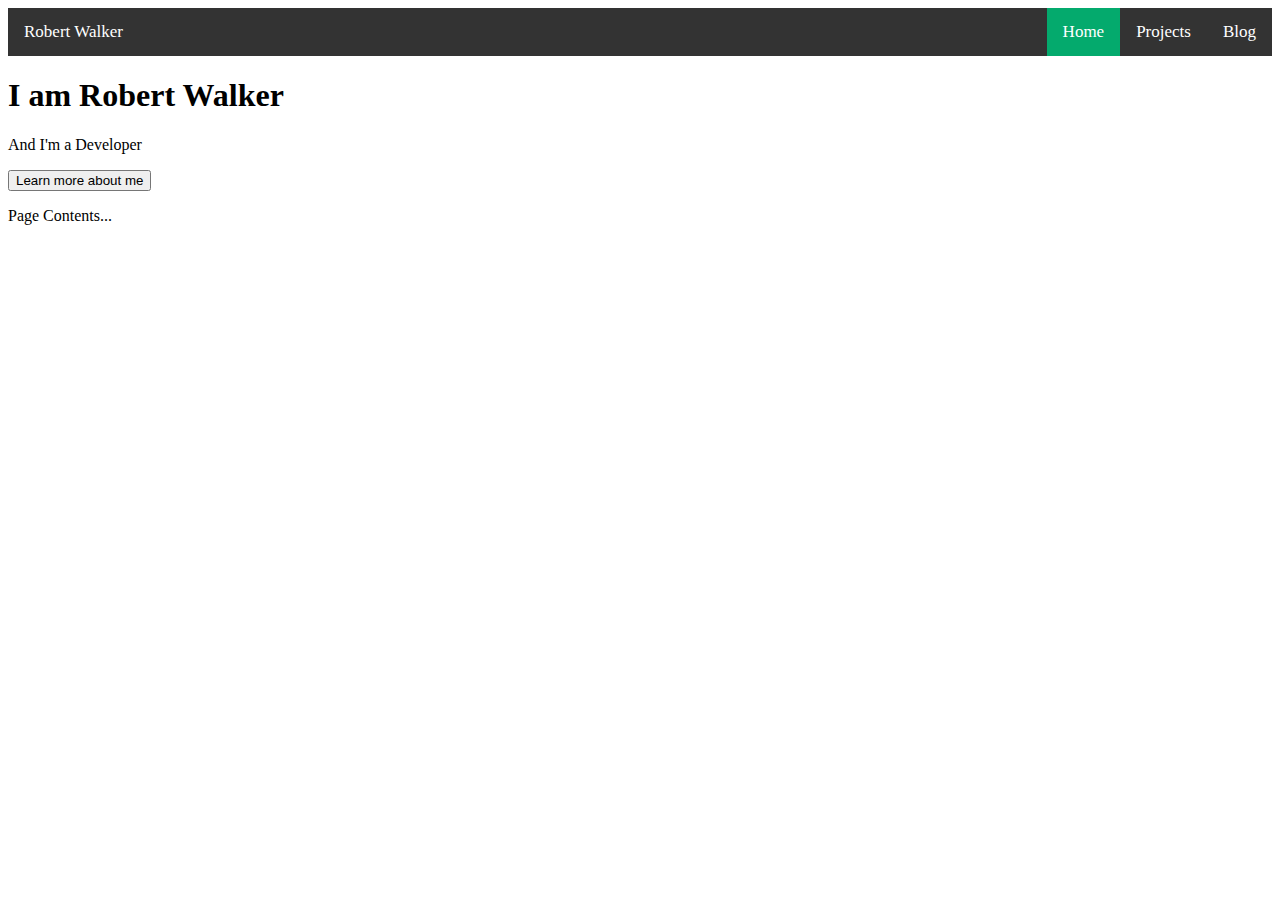
==== index.html @ d649d68d "feat: add initial HTML and CSS files for project" ====
<!DOCTYPE html>
<html>
    <head>
        <title>Robert Walker</title>
        <meta charset="UTF-8">
        <meta name="viewport" content="width=device-width-initial-scale=1.0">
        <link href="css/style.css" rel="stylesheet">
        <script src="main.js"></script>
    </head>
    <body> 
        <div class="topbar">
            <a class="split">Robert Walker</a>
            <a>Blog</a>
            <a>Projects</a>
            <a class="current">Home</a>
        </div>
        <div class="image">
            <div class="name">
                <h1>I am Robert Walker</h1>
                <p>And I'm a Developer</p>
                <button>Learn more about me</button>
            </div>
        </div>
        <p>Page Contents...</p>
    </body>
</html>
---- css/style.css ----
.topbar {
    background-color: #333;
    overflow: hidden;
}

.topbar a {
    float: right;
    color: white;
    text-align: center;
    padding: 14px 16px;
    text-decoration: none;
    font-size: 17px;
}

.topbar a:hover {
    background-color: green;
    color: #ddd;
}

.topbar a.current {
    background-color: #04AA6D;
}

.topbar a.split {
    float: left;
}
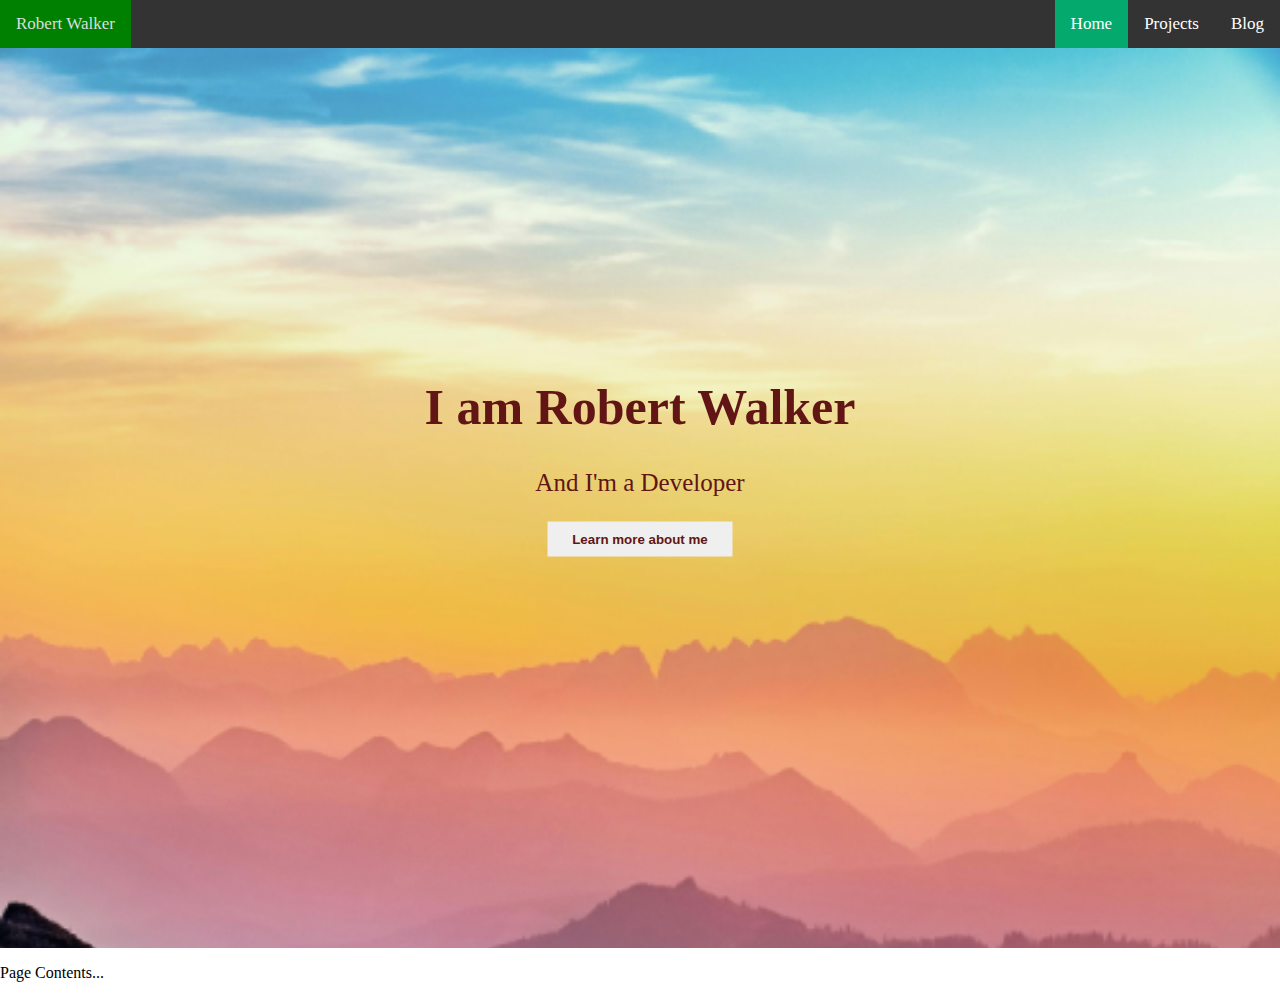
==== commit 65a9dcec: "feat: add "hero" landing page" ====
--- a/index.html
+++ b/index.html
@@ -3,9 +3,9 @@
     <head>
         <title>Robert Walker</title>
         <meta charset="UTF-8">
-        <meta name="viewport" content="width=device-width-initial-scale=1.0">
+        <meta name="viewport" content="width=device-width, height=device-height, initial-scale=1.0">
         <link href="css/style.css" rel="stylesheet">
-        <script src="main.js"></script>
+        <!--<script src="main.js"></script>-->
     </head>
     <body> 
         <div class="topbar">
--- a/css/style.css
+++ b/css/style.css
@@ -1,3 +1,11 @@
+/* Base Settings */
+
+body {
+  margin: 0;
+}
+
+/* Navigation bar */
+
 .topbar {
     background-color: #333;
     overflow: hidden;
@@ -15,6 +23,7 @@
 .topbar a:hover {
     background-color: green;
     color: #ddd;
+    cursor: pointer;
 }
 
 .topbar a.current {
@@ -25,3 +34,39 @@
     float: left;
 }
 
+/* Heroing Front Page */
+
+body h1 {
+    font-size: 50px;
+}
+
+.name p {
+    font-size: 25px;
+}
+
+.image {
+    background-image: url("/imgs/mountain-view.png");
+    background-repeat: no-repeat;
+    background-size: cover;
+    height: 100svh;    
+}
+
+.name { 
+    color: rgb(97, 21, 21);
+    text-align: center;
+    top: 50%;
+    left: 50%;
+    position: absolute;
+    transform: translate(-50%, -50%);
+}
+
+.name button {
+    border: none;
+    font-weight: bold;
+    padding: 10px 25px;
+    cursor: pointer;
+    outline: 0;
+    color: rgb(97, 21, 21);
+    text-align: center;
+    display: inline;
+}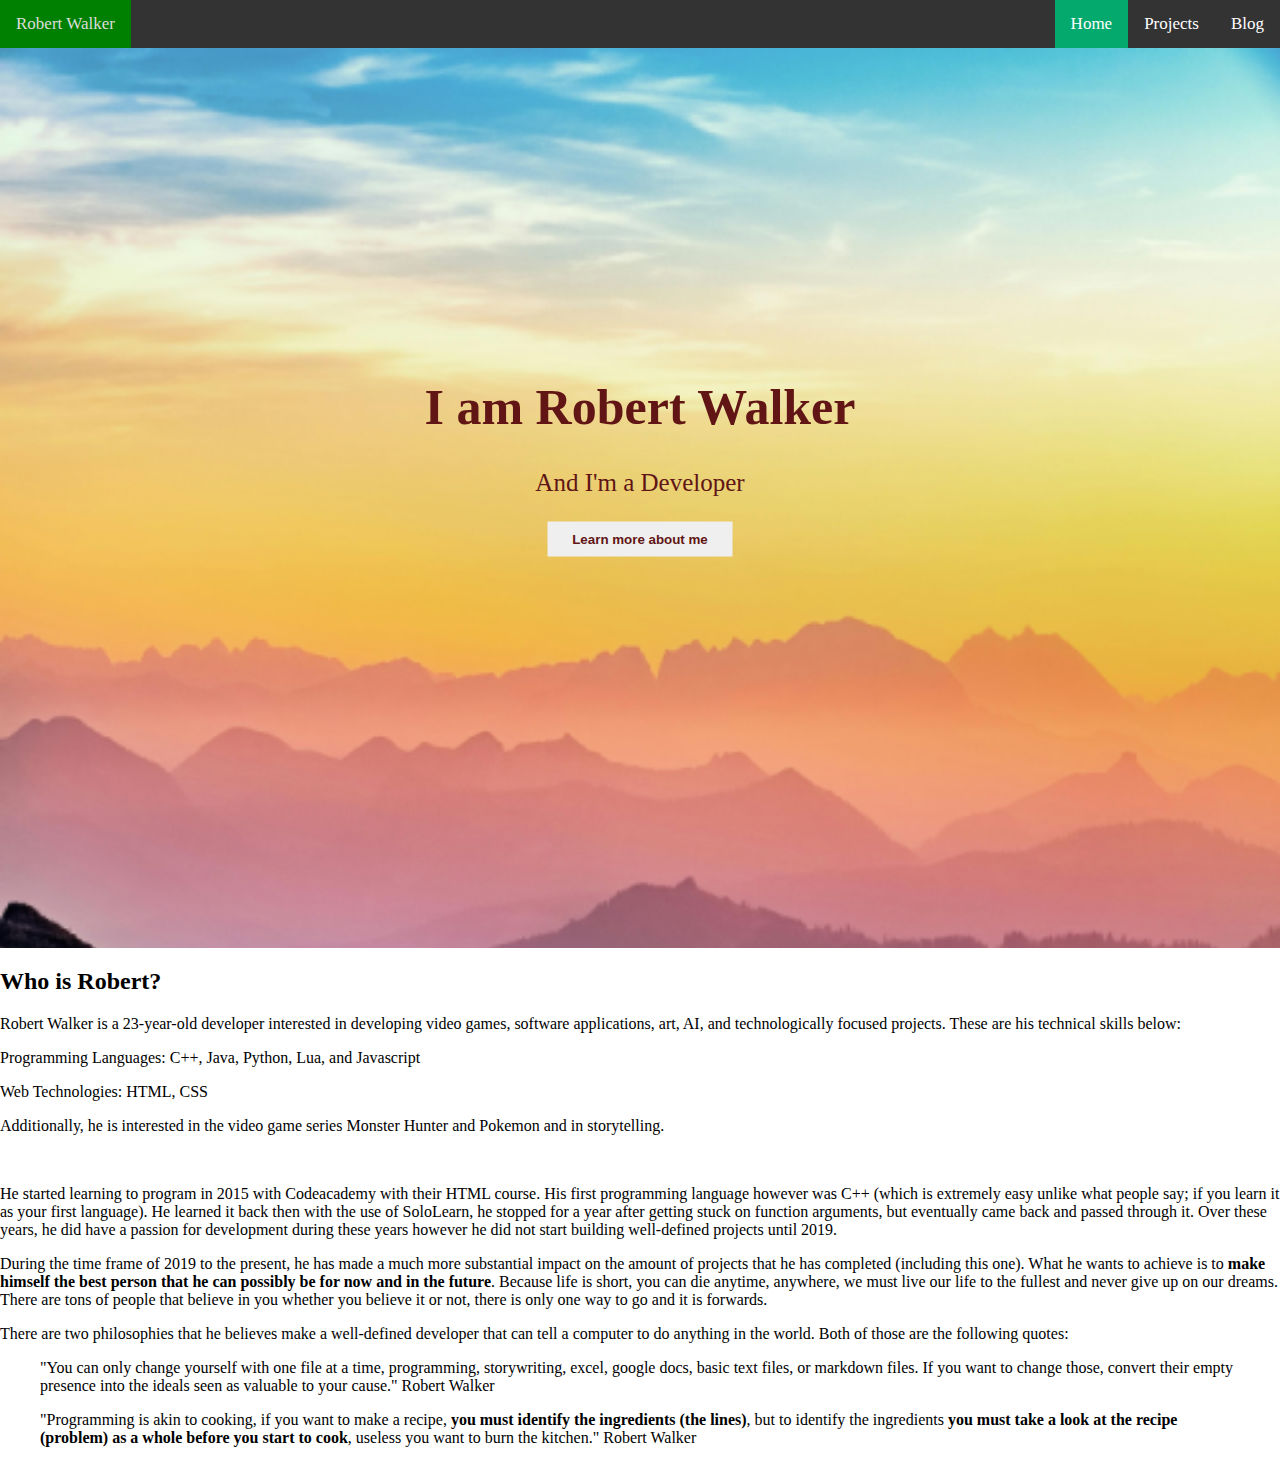
==== commit 1daaaefb: "feat: add html page going over my character" ====
--- a/index.html
+++ b/index.html
@@ -10,9 +10,9 @@
     <body> 
         <div class="topbar">
             <a class="split">Robert Walker</a>
-            <a>Blog</a>
-            <a>Projects</a>
-            <a class="current">Home</a>
+            <a href="blog.html">Blog</a>
+            <a href="projects.html">Projects</a>
+            <a class="current" href="index.html">Home</a>
         </div>
         <div class="image">
             <div class="name">
@@ -21,6 +21,46 @@
                 <button>Learn more about me</button>
             </div>
         </div>
-        <p>Page Contents...</p>
+        <div class="about">
+            <h2>Who is Robert?</h2>
+            <p>Robert Walker is a 23-year-old developer interested in developing video games, software applications, art, AI, and technologically focused projects. These are his technical skills below: </p> 
+
+            <p>Programming Languages: C++, Java, Python, Lua, and Javascript</p>
+            <p>Web Technologies: HTML, CSS</p>
+
+            <!--
+            <ul>
+                <li>C++</li>
+                <li>Java</li>
+                <li>Python</li>
+                <li>Lua</li>
+                <li>Javascript</li>
+            </ul>
+
+            -->
+           <!--
+            <p>There are other languages which are not considered programming languages that he is adept with which are the following: </p>
+
+            <ul>
+                <li>HTML</li>
+                <li>CSS</li>
+            </ul>
+
+            -->
+            <p>Additionally, he is interested in the video game series Monster Hunter and Pokemon and in storytelling.</p>
+            <br>
+            <p>He started learning to program in 2015 with Codeacademy with their HTML course. His first programming language however was C++ (which is extremely easy unlike what people say; if you learn it as your first language). He learned it back then with the use of SoloLearn, he stopped for a year after getting stuck on function arguments, but eventually came back and passed through it. Over these years, he did have a passion for development during these years however he did not start building well-defined projects until 2019.
+            <br>
+
+            <p>During the time frame of 2019 to the present, he has made a much more substantial impact on the amount of projects that he has completed (including this one). What he wants to achieve is to <b>make himself the best person that he can possibly be for now and in the future</b>. Because life is short, you can die anytime, anywhere, we must live our life to the fullest and never give up on our dreams. There are tons of people that believe in you whether you believe it or not, there is only one way to go and it is forwards.</p>
+
+            <p>There are two philosophies that he believes make a well-defined developer that can tell a computer to do anything in the world. Both of those are the following quotes: </p>
+            <blockquote>
+                "You can only change yourself with one file at a time, programming, storywriting, excel, google docs, basic text files, or markdown files. If you want to change those, convert their empty presence into the ideals seen as valuable to your cause." <span>Robert Walker</span>
+            </blockquote>    
+            <blockquote>
+                "Programming is akin to cooking, if you want to make a recipe, <b>you must identify the ingredients (the lines)</b>, but to identify the ingredients <b>you must take a look at the recipe (problem) as a whole before you start to cook</b>, useless you want to burn the kitchen." <span>Robert Walker</span>
+            </blockquote>
+        </div>
     </body>
 </html>
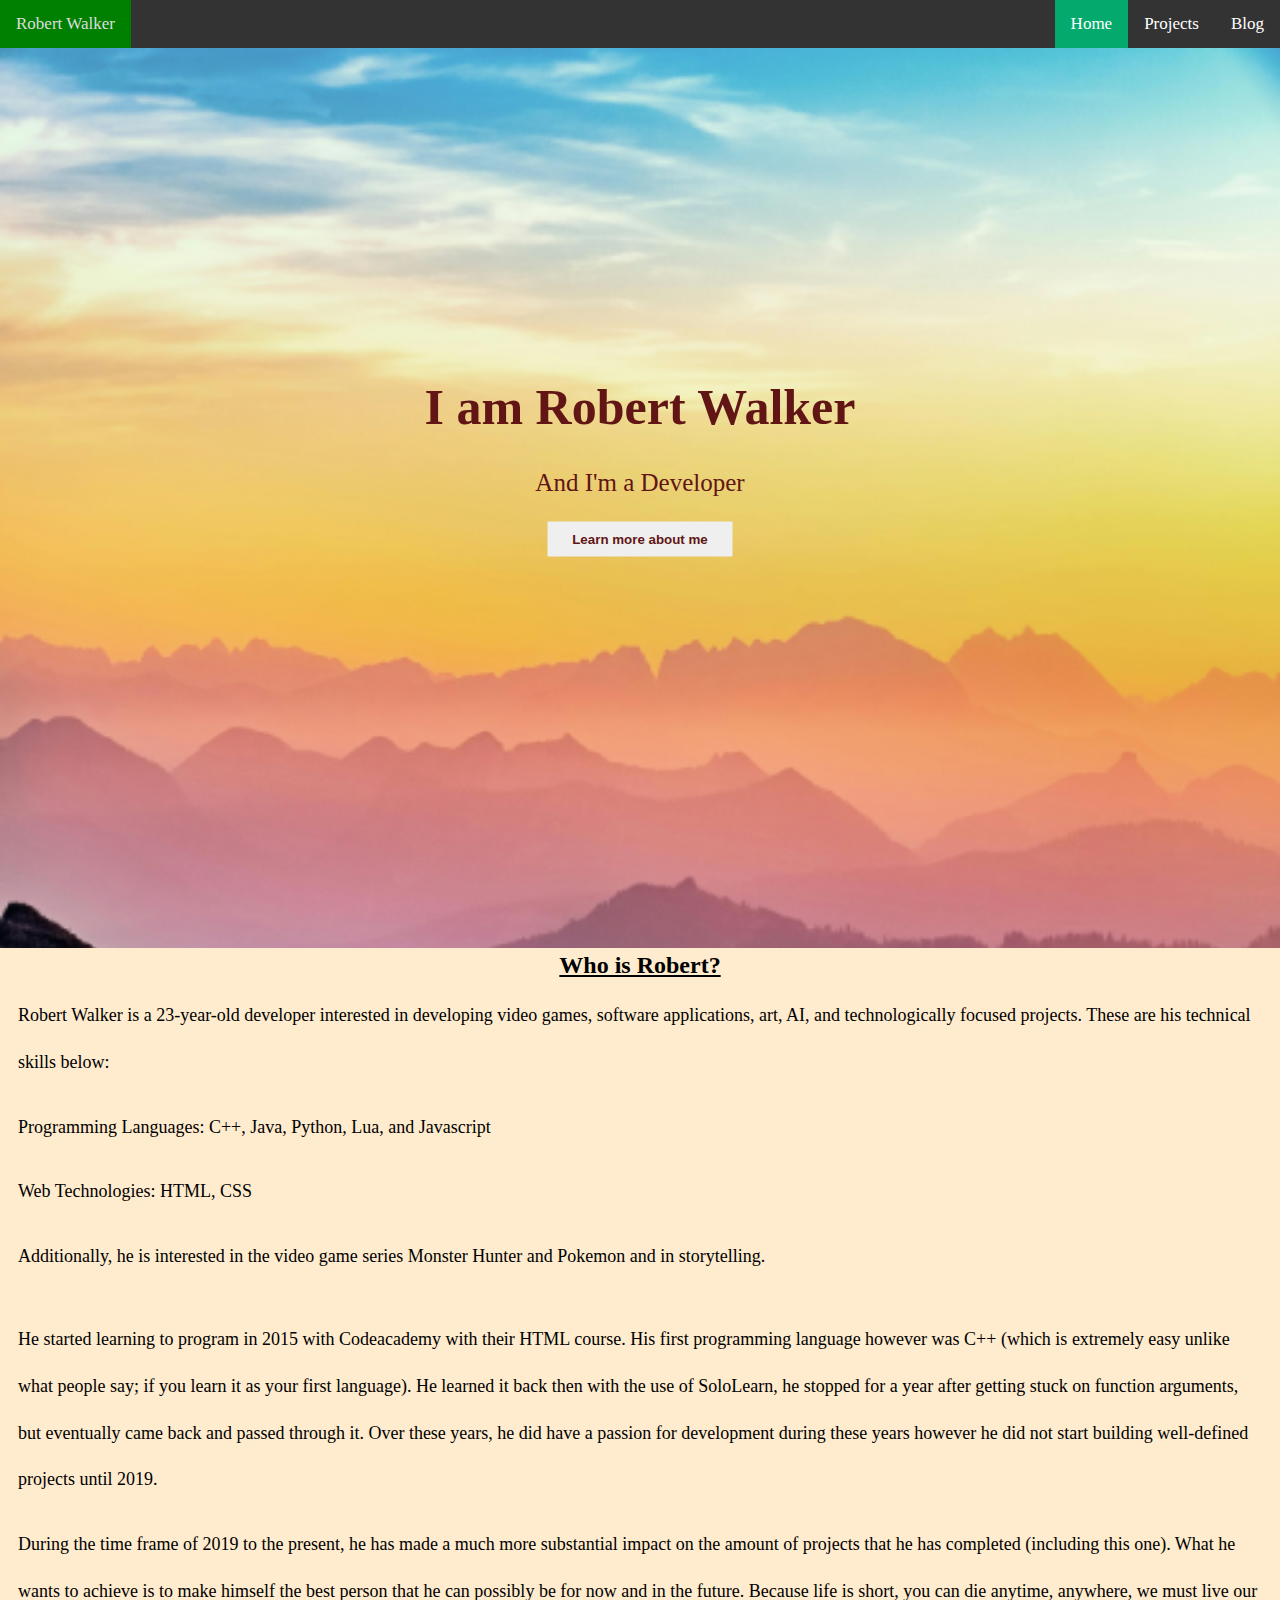
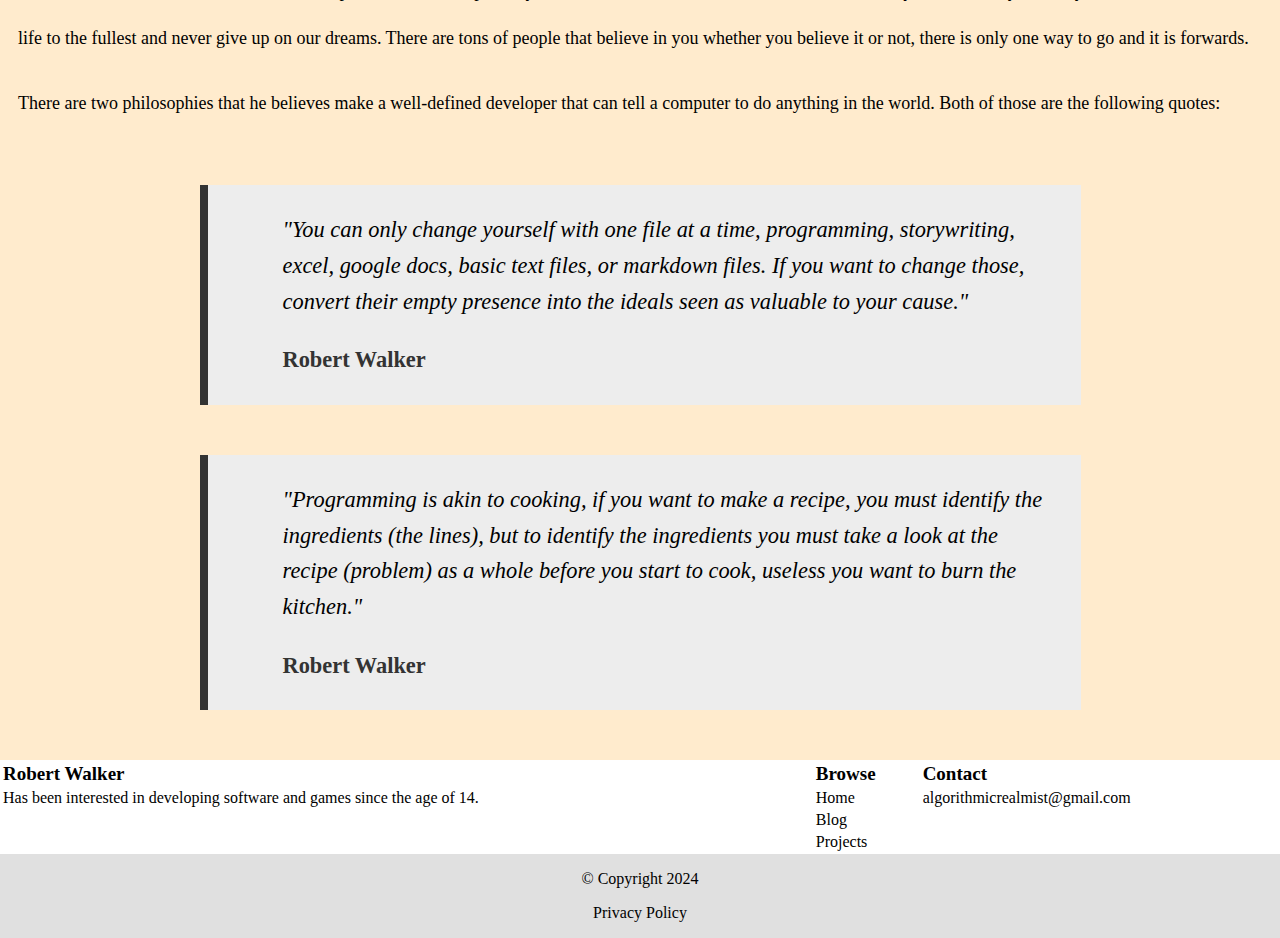
==== commit 65f9563c: "refactor: remove raw bolding from index.html" ====
--- a/index.html
+++ b/index.html
@@ -5,7 +5,6 @@
         <meta charset="UTF-8">
         <meta name="viewport" content="width=device-width, height=device-height, initial-scale=1.0">
         <link href="css/style.css" rel="stylesheet">
-        <!--<script src="main.js"></script>-->
     </head>
     <body> 
         <div class="topbar">
@@ -27,40 +26,49 @@
 
             <p>Programming Languages: C++, Java, Python, Lua, and Javascript</p>
             <p>Web Technologies: HTML, CSS</p>
-
-            <!--
-            <ul>
-                <li>C++</li>
-                <li>Java</li>
-                <li>Python</li>
-                <li>Lua</li>
-                <li>Javascript</li>
-            </ul>
-
-            -->
-           <!--
-            <p>There are other languages which are not considered programming languages that he is adept with which are the following: </p>
-
-            <ul>
-                <li>HTML</li>
-                <li>CSS</li>
-            </ul>
-
-            -->
             <p>Additionally, he is interested in the video game series Monster Hunter and Pokemon and in storytelling.</p>
             <br>
             <p>He started learning to program in 2015 with Codeacademy with their HTML course. His first programming language however was C++ (which is extremely easy unlike what people say; if you learn it as your first language). He learned it back then with the use of SoloLearn, he stopped for a year after getting stuck on function arguments, but eventually came back and passed through it. Over these years, he did have a passion for development during these years however he did not start building well-defined projects until 2019.
             <br>
 
-            <p>During the time frame of 2019 to the present, he has made a much more substantial impact on the amount of projects that he has completed (including this one). What he wants to achieve is to <b>make himself the best person that he can possibly be for now and in the future</b>. Because life is short, you can die anytime, anywhere, we must live our life to the fullest and never give up on our dreams. There are tons of people that believe in you whether you believe it or not, there is only one way to go and it is forwards.</p>
+            <p>During the time frame of 2019 to the present, he has made a much more substantial impact on the amount of projects that he has completed (including this one). What he wants to achieve is to make himself the best person that he can possibly be for now and in the future. Because life is short, you can die anytime, anywhere, we must live our life to the fullest and never give up on our dreams. There are tons of people that believe in you whether you believe it or not, there is only one way to go and it is forwards.</p>
 
             <p>There are two philosophies that he believes make a well-defined developer that can tell a computer to do anything in the world. Both of those are the following quotes: </p>
             <blockquote>
                 "You can only change yourself with one file at a time, programming, storywriting, excel, google docs, basic text files, or markdown files. If you want to change those, convert their empty presence into the ideals seen as valuable to your cause." <span>Robert Walker</span>
             </blockquote>    
             <blockquote>
-                "Programming is akin to cooking, if you want to make a recipe, <b>you must identify the ingredients (the lines)</b>, but to identify the ingredients <b>you must take a look at the recipe (problem) as a whole before you start to cook</b>, useless you want to burn the kitchen." <span>Robert Walker</span>
+                "Programming is akin to cooking, if you want to make a recipe, you must identify the ingredients (the lines), but to identify the ingredients you must take a look at the recipe (problem) as a whole before you start to cook</b>, useless you want to burn the kitchen." <span>Robert Walker</span>
             </blockquote>
         </div>
+        <footer class="contact">
+            <hr>
+                <table>
+                    <tr>
+                        <th>Robert Walker</th>
+                        <th>Browse</th>
+                        <th>Contact</th>
+                    </tr>
+                    <tr>
+                        <td>Has been interested in developing software and games since the age of 14.</td>
+                        <td><a href="index.html">Home</a></td>
+                        <td>algorithmicrealmist@gmail.com</td>
+                    </tr>
+                    <tr>
+                        <td></td>
+                        <td><a href="blog.html">Blog</a></td>
+                    </tr>
+                    <tr>
+                        <td></td>
+                        <td><a href="projects.html">Projects</a></td>
+                    </tr>
+                </table>
+        </footer>
+        <footer class="copyright">
+            <hr>
+            <p>&copy Copyright 2024</p>
+            <p>Privacy Policy</p>
+            <hr>
+        </footer>
     </body>
 </html>
--- a/css/style.css
+++ b/css/style.css
@@ -2,6 +2,12 @@
 
 body {
   margin: 0;
+  background-color: blanchedalmond;
+}
+
+hr { 
+    margin: 0px;
+    border: 0px;
 }
 
 /* Navigation bar */
@@ -51,6 +57,7 @@
     height: 100svh;    
 }
 
+
 .name { 
     color: rgb(97, 21, 21);
     text-align: center;
@@ -69,4 +76,69 @@
     color: rgb(97, 21, 21);
     text-align: center;
     display: inline;
-}+}
+
+/* About section */
+.about {
+    background: blanchedalmond;
+    margin: 0px;
+}
+
+blockquote {
+    padding: 0.5 1em;
+    line-height: 2.6;
+    font-size: 1.4em;
+    width:60%;
+    margin:50px auto;
+    font-style:italic;
+    padding:1.2em 30px 1.2em 75px;
+    border-left:8px solid #333;
+    line-height:1.6;
+    position: relative;
+    background:#EDEDED;
+}
+
+blockquote span {
+    display: block;
+    color: #333;
+    font-weight: bold;
+    font-style: normal;
+    margin-top: 1em;
+}
+
+.about h2 {
+     margin: 0px;
+    color: black;
+    padding: 4px;
+    text-align: center;
+    text-decoration: underline;
+}
+
+.about p {
+    margin: 0px;
+    padding: 0.5em 1em;
+    line-height: 2.6;
+    font-size: 18px;
+}
+
+/* Footer section */
+.contact {
+    display: flex;
+    flex-direction: column;
+    background-color: white;
+}
+
+.contact th {
+    text-align: left;
+    font-size: 19px;
+}
+
+.contact a {
+    text-decoration: none;
+    color: black;
+}
+
+.copyright { 
+    background-color: rgb(224, 224, 224);
+    text-align: center;
+}
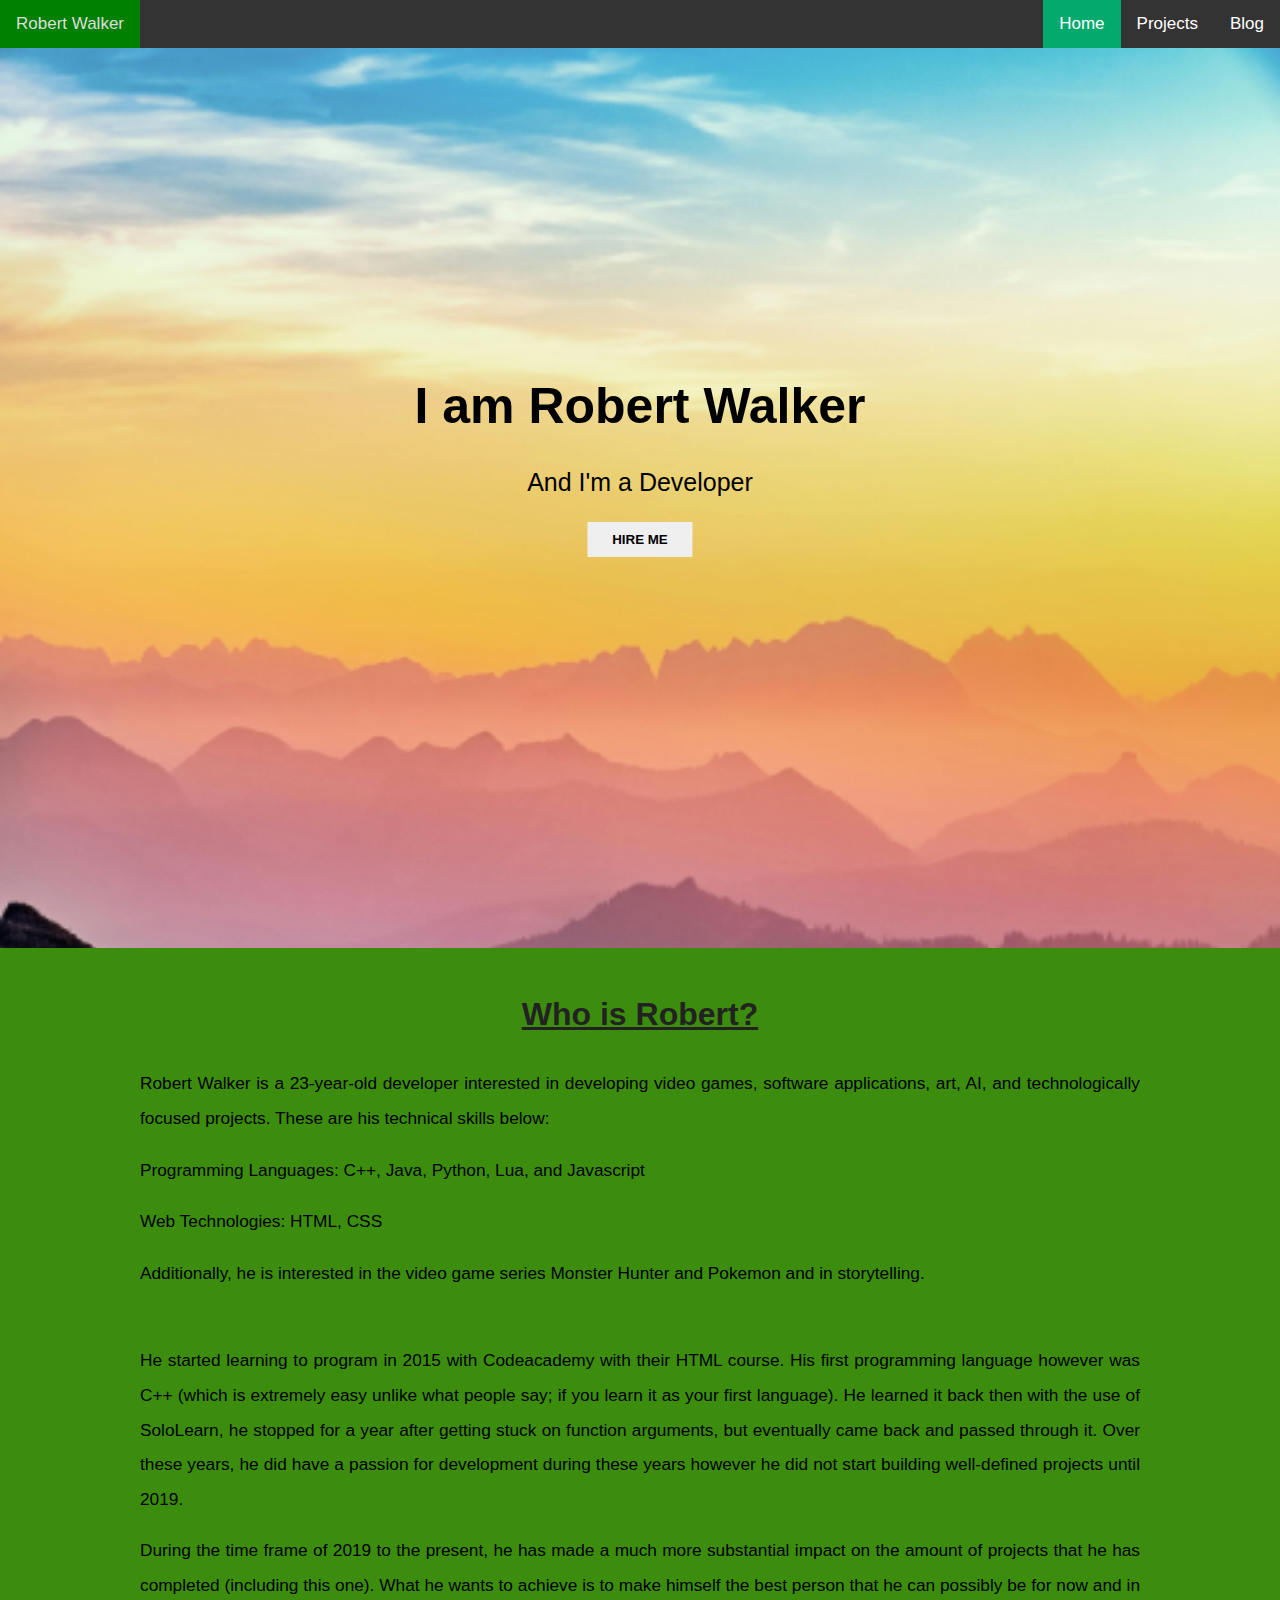
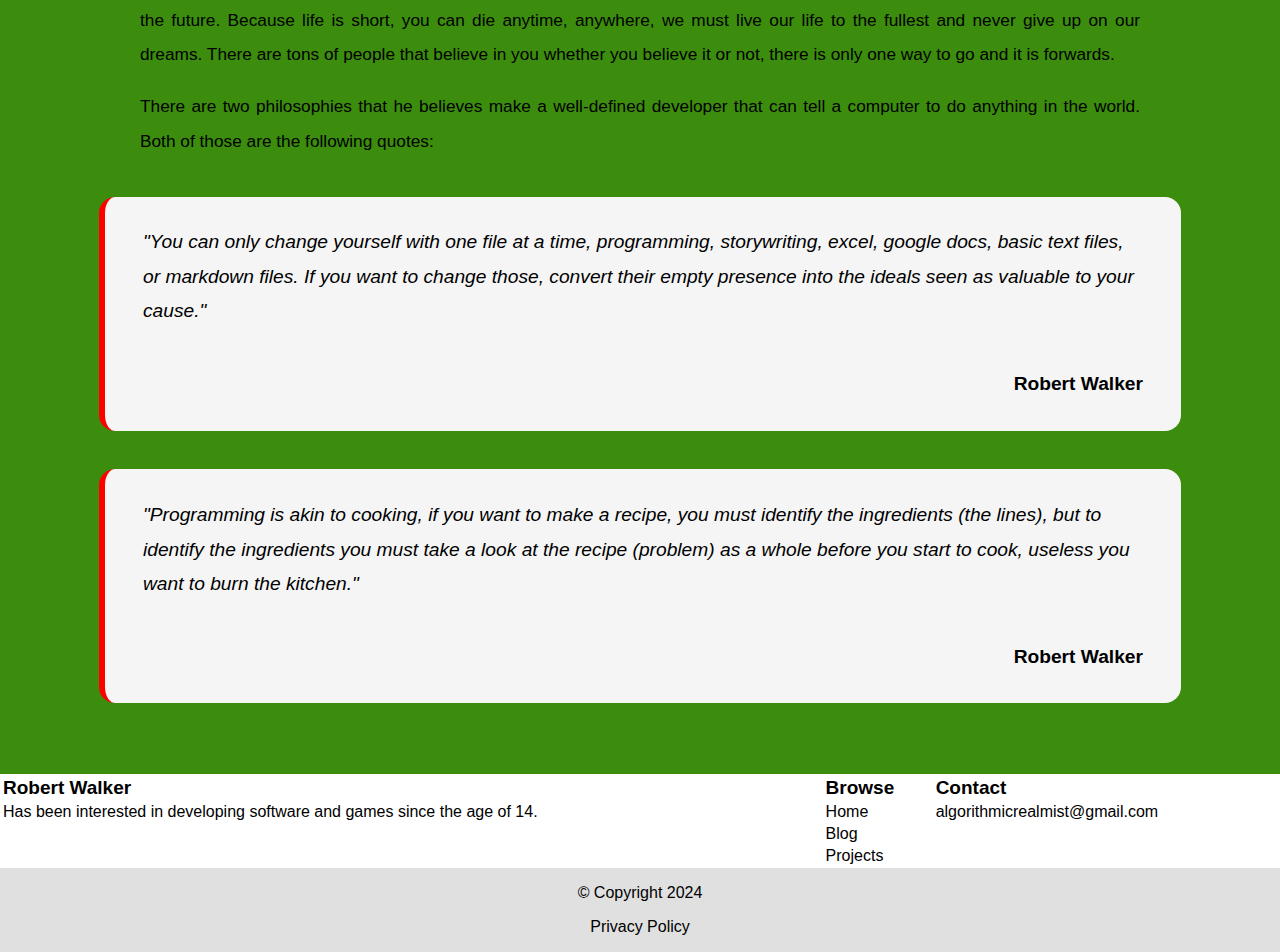
==== commit cfe9e4c5: "refactor: change learn more to hire me" ====
--- a/index.html
+++ b/index.html
@@ -17,7 +17,7 @@
             <div class="name">
                 <h1>I am Robert Walker</h1>
                 <p>And I'm a Developer</p>
-                <button>Learn more about me</button>
+                <button>HIRE ME</button>
             </div>
         </div>
         <div class="about">
--- a/css/style.css
+++ b/css/style.css
@@ -2,7 +2,8 @@
 
 body {
   margin: 0;
-  background-color: blanchedalmond;
+  background-color: #3c8d0d;
+  font-family: Arial, sans-serif;
 }
 
 hr { 
@@ -51,7 +52,7 @@
 }
 
 .image {
-    background-image: url("/imgs/mountain-view.png");
+    background-image: url(../imgs/mountain-view.png);
     background-repeat: no-repeat;
     background-size: cover;
     height: 100svh;    
@@ -59,7 +60,6 @@
 
 
 .name { 
-    color: rgb(97, 21, 21);
     text-align: center;
     top: 50%;
     left: 50%;
@@ -73,55 +73,58 @@
     padding: 10px 25px;
     cursor: pointer;
     outline: 0;
-    color: rgb(97, 21, 21);
     text-align: center;
     display: inline;
 }
 
 /* About section */
 .about {
-    background: blanchedalmond;
-    margin: 0px;
+    padding: 2em 1em;
 }
 
 blockquote {
-    padding: 0.5 1em;
-    line-height: 2.6;
-    font-size: 1.4em;
-    width:60%;
-    margin:50px auto;
-    font-style:italic;
-    padding:1.2em 30px 1.2em 75px;
-    border-left:8px solid #333;
-    line-height:1.6;
+    padding: 1.5em 2em;
+    line-height: 1.8;
+    font-size: 1.2em;
+    max-width: 1000px;
+    background-color: #F5F5F5;
+    font-style: italic;
+    border-left: 6px solid #f00;
+    border-radius: 16px;
     position: relative;
-    background:#EDEDED;
+    margin: 2em auto;
 }
 
 blockquote span {
     display: block;
-    color: #333;
+    margin-top: 2em;
+    color: black;
     font-weight: bold;
     font-style: normal;
-    margin-top: 1em;
+    text-align: right;
 }
 
 .about h2 {
-     margin: 0px;
-    color: black;
-    padding: 4px;
+    margin: 0;
+    color: #222;
+    text-decoration: underline;
+    padding: 0.5em 0;
     text-align: center;
-    text-decoration: underline;
+    font-size: 2em;
 }
 
 .about p {
-    margin: 0px;
-    padding: 0.5em 1em;
-    line-height: 2.6;
-    font-size: 18px;
+    margin: 1em auto;
+    padding: 0 1.5em;
+    line-height: 2em;
+    color:  black;
+    font-size: 1.08em;
+    max-width: 1000px;
+    text-align: justify;
 }
 
 /* Footer section */
+
 .contact {
     display: flex;
     flex-direction: column;
@@ -138,6 +141,10 @@
     color: black;
 }
 
+.contact a:hover {
+    color: red;
+}
+
 .copyright { 
     background-color: rgb(224, 224, 224);
     text-align: center;
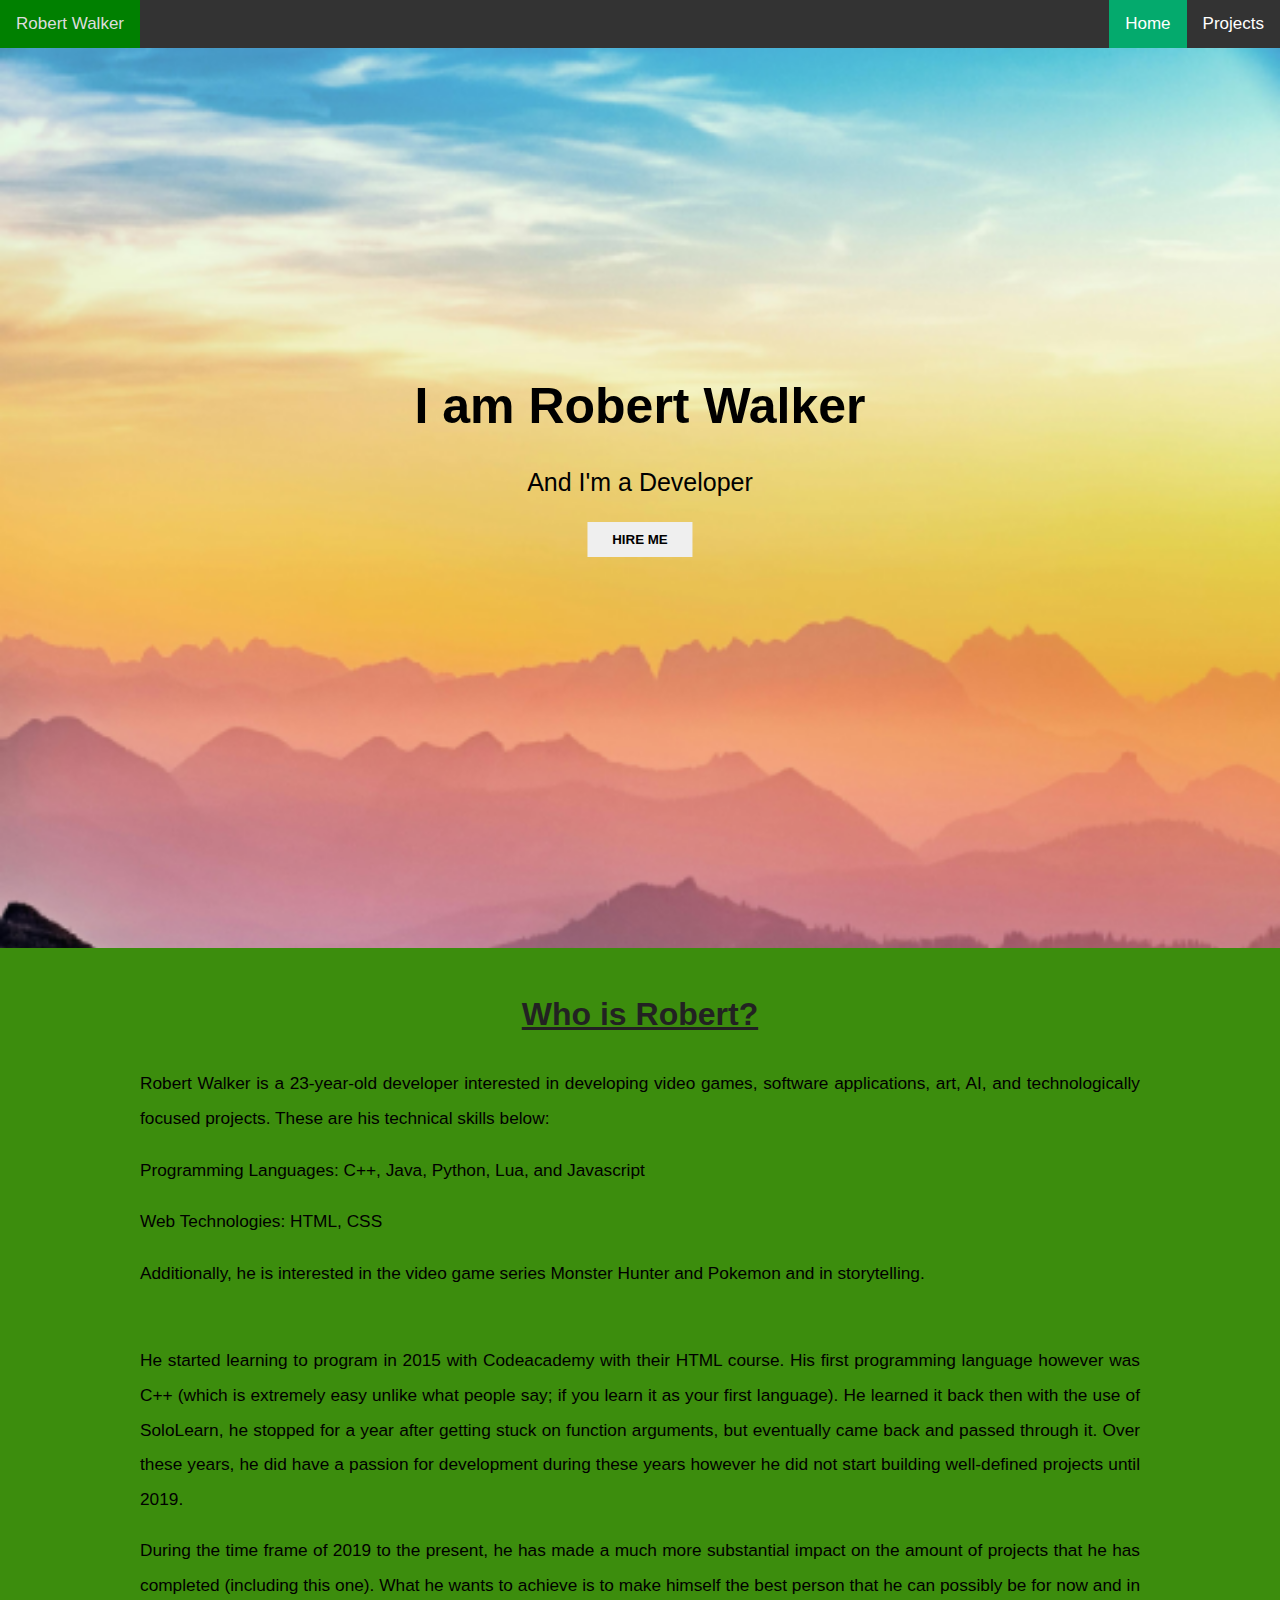
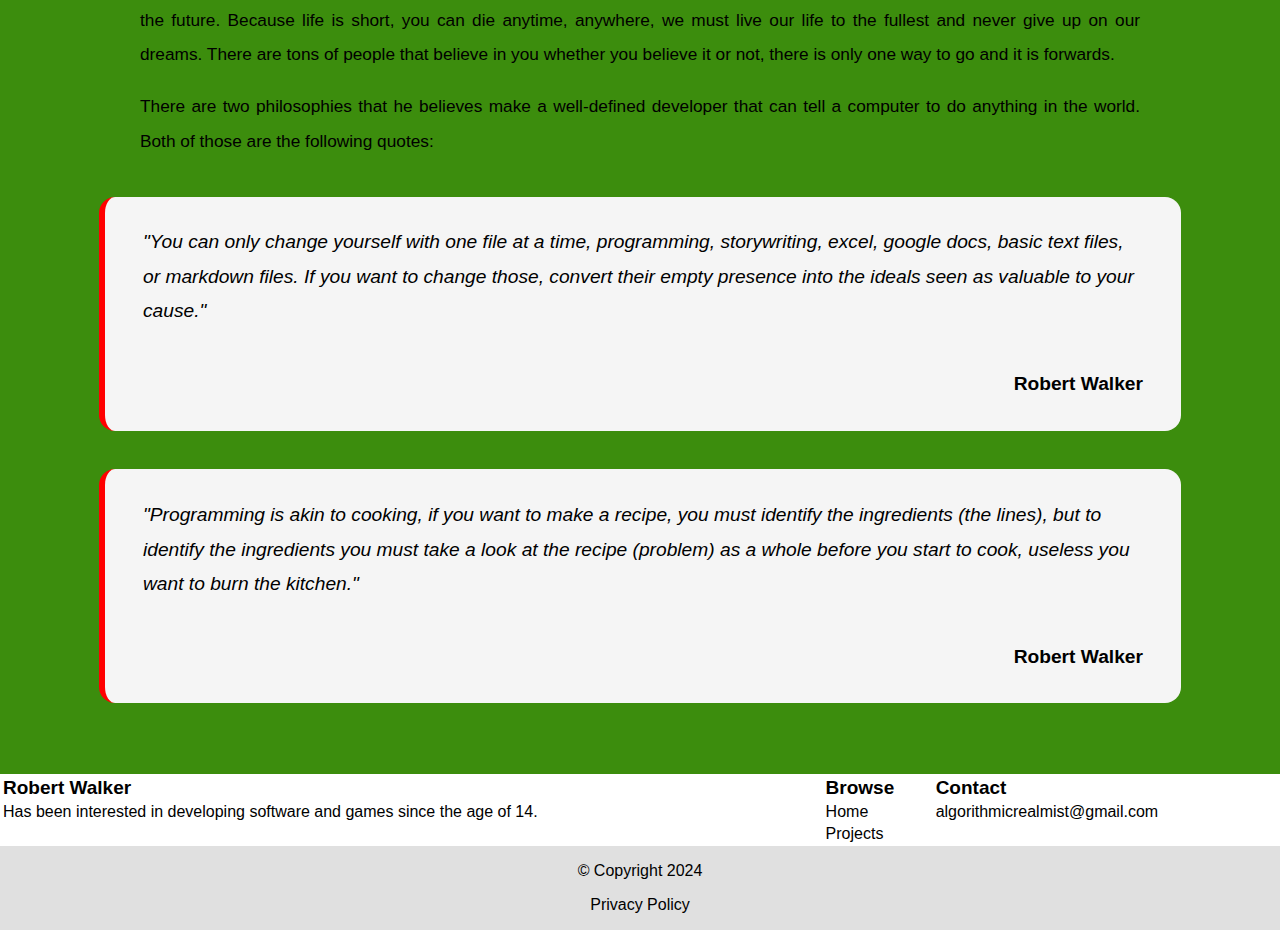
==== commit 0a36239c: "feat: remove refs of blog from html files" ====
--- a/index.html
+++ b/index.html
@@ -4,12 +4,11 @@
         <title>Robert Walker</title>
         <meta charset="UTF-8">
         <meta name="viewport" content="width=device-width, height=device-height, initial-scale=1.0">
-        <link href="css/style.css" rel="stylesheet">
+        <link href="css/main.css" rel="stylesheet">
     </head>
     <body> 
         <div class="topbar">
             <a class="split">Robert Walker</a>
-            <a href="blog.html">Blog</a>
             <a href="projects.html">Projects</a>
             <a class="current" href="index.html">Home</a>
         </div>
@@ -56,11 +55,7 @@
                     </tr>
                     <tr>
                         <td></td>
-                        <td><a href="blog.html">Blog</a></td>
-                    </tr>
-                    <tr>
-                        <td></td>
-                        <td><a href="projects.html">Projects</a></td>
+                        <td><a href="blog.html">Projects</a></td>
                     </tr>
                 </table>
         </footer>
--- a/css/main.css
+++ b/css/main.css
@@ -0,0 +1,151 @@
+/* Base Settings */
+
+body {
+  margin: 0;
+  background-color: #3c8d0d;
+  font-family: Arial, sans-serif;
+}
+
+hr { 
+    margin: 0px;
+    border: 0px;
+}
+
+/* Navigation bar */
+
+.topbar {
+    background-color: #333;
+    overflow: hidden;
+}
+
+.topbar a {
+    float: right;
+    color: white;
+    text-align: center;
+    padding: 14px 16px;
+    text-decoration: none;
+    font-size: 17px;
+}
+
+.topbar a:hover {
+    background-color: green;
+    color: #ddd;
+    cursor: pointer;
+}
+
+.topbar a.current {
+    background-color: #04AA6D;
+}
+
+.topbar a.split {
+    float: left;
+}
+
+/* Heroing Front Page */
+
+body h1 {
+    font-size: 50px;
+}
+
+.name p {
+    font-size: 25px;
+}
+
+.image {
+    background-image: url(../imgs/mountain-view.png);
+    background-repeat: no-repeat;
+    background-size: cover;
+    height: 100svh;    
+}
+
+
+.name { 
+    text-align: center;
+    top: 50%;
+    left: 50%;
+    position: absolute;
+    transform: translate(-50%, -50%);
+}
+
+.name button {
+    border: none;
+    font-weight: bold;
+    padding: 10px 25px;
+    cursor: pointer;
+    outline: 0;
+    text-align: center;
+    display: inline;
+}
+
+/* About section */
+.about {
+    padding: 2em 1em;
+}
+
+blockquote {
+    padding: 1.5em 2em;
+    line-height: 1.8;
+    font-size: 1.2em;
+    max-width: 1000px;
+    background-color: #F5F5F5;
+    font-style: italic;
+    border-left: 6px solid #f00;
+    border-radius: 16px;
+    position: relative;
+    margin: 2em auto;
+}
+
+blockquote span {
+    display: block;
+    margin-top: 2em;
+    color: black;
+    font-weight: bold;
+    font-style: normal;
+    text-align: right;
+}
+
+.about h2 {
+    margin: 0;
+    color: #222;
+    text-decoration: underline;
+    padding: 0.5em 0;
+    text-align: center;
+    font-size: 2em;
+}
+
+.about p {
+    margin: 1em auto;
+    padding: 0 1.5em;
+    line-height: 2em;
+    color:  black;
+    font-size: 1.08em;
+    max-width: 1000px;
+    text-align: justify;
+}
+
+/* Footer section */
+
+.contact {
+    display: flex;
+    flex-direction: column;
+    background-color: white;
+}
+
+.contact th {
+    text-align: left;
+    font-size: 19px;
+}
+
+.contact a {
+    text-decoration: none;
+    color: black;
+}
+
+.contact a:hover {
+    color: red;
+}
+
+.copyright { 
+    background-color: rgb(224, 224, 224);
+    text-align: center;
+}
